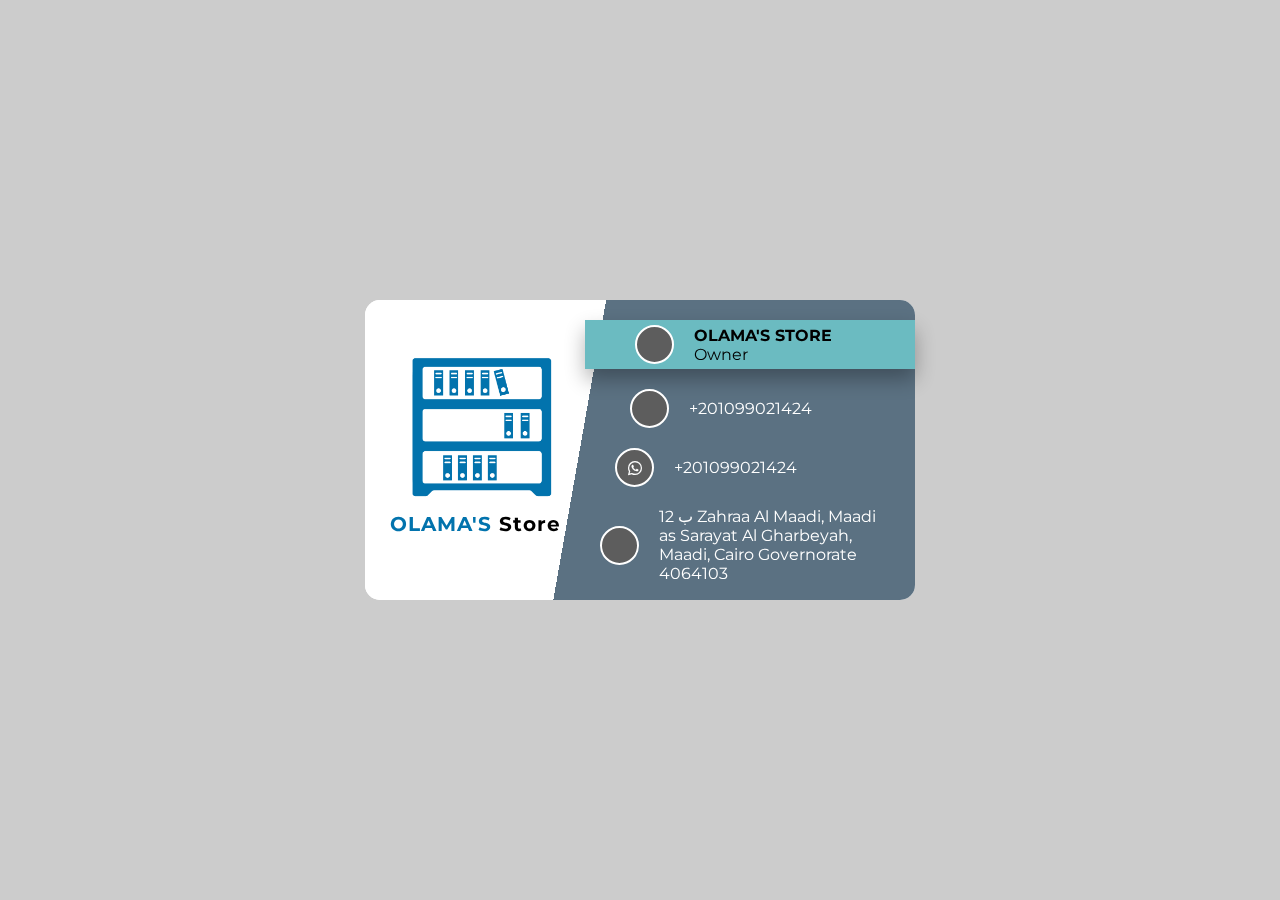
==== card/index.html @ b7f67e9d "card is added" ====
<!DOCTYPE html>
<html lang="en">
  <head>
    <meta charset="UTF-8" />
    <meta name="viewport" content="width=device-width, initial-scale=1.0" />
    <meta http-equiv="X-UA-Compatible" content="ie=edge" />
    <link
      href="https://fonts.googleapis.com/css?family=Montserrat"
      rel="stylesheet"
    />
    <meta name="description" content="Gifts and more..."><meta property="og:description" content="Gifts and more...">
    <meta property='og:title' content="Olama's Store">
    <meta property='og:locale' content='ar_EG'>
    <meta property='og:image' content="http://olamastore.rf.gd/images/bcard.png">
    <meta name="twitter:image" content="http://olamastore.rf.gd/images/bcard.png">

    <!-- #44e4f2 -->
    <!-- #0273ad -->
    <link rel="stylesheet" href="fontawesome5.css"/> 
    <link rel="stylesheet" href="https://use.fontawesome.com/releases/v5.8.1/css/all.css" integrity="sha384-50oBUHEmvpQ+1lW4y57PTFmhCaXp0ML5d60M1M7uH2+nqUivzIebhndOJK28anvf" crossorigin="anonymous"/>
    <link rel="stylesheet" href="style.css" />
    <title>Business Card</title>
  </head>
  <body>
   <div class="card-wrapper">
    <div class="card">
        <div class="card-front">
            <div class="left">
                <img src="images/logo.png"/>
                <h4><span>Olama's</span> Store</h4>
            </div>
            <div class="right">
                <div class="person right-content">
                    <i class="fa fa-user-tie"></i>
                    <div class="text-person">
                    <h4>Olama's Store</h4>
                    <p>Owner</p>
                    </div>
                </div>
                
                <!-- . -->
                <div class="phone right-content">
                   <i class="fa fa-phone"></i>
                    <div>
                   <a href="tel:+201099021424">+201099021424</a>
                    </div>
                </div>
                <div class="email right-content">
                   <i class="fab fa-whatsapp"></i>
                    <div>
                   <!-- <a href="https://wa.me/+201099021424">+201099021424</a> -->
                   <a href="https://api.whatsapp.com/send/?phone=00201099021424">+201099021424</a>
                    </div>
                   </div>
                   <div class="address right-content">
                   <i class="fa fa-map-marker-alt"></i>
                    <div class="text-address">
                   <a href="https://maps.app.goo.gl/jPz268JTsLR7fCy89">12 ب Zahraa Al Maadi, Maadi as Sarayat Al Gharbeyah, Maadi, Cairo Governorate 4064103</a>
                    </div>
               </div>
               <!-- <button class="card-btn"><i class="fa fa-exchange-alt"></i></button> -->
   </div>
   </div>
   
    <div class="card-back" >
        <img src="images/logoback.png" />
    </div>
    
   </div>
   </div>
  </body>
</html>


<!-- Works with line 37 in CSS without needing of the card button in card -->

<script>
// Select the card wrapper element
let cardWrapper = document.querySelector(".card-wrapper");

// Add a click event listener to the card wrapper element
cardWrapper.addEventListener("click", function() {
  // Toggle the card-rotate class on the card wrapper element
  cardWrapper.classList.toggle("card-rotate");
});
</script>
---- card/fontawesome5.css ----
/*
@import url('https://fonts.googleapis.com/css2?family=Poppins:wght@200;300;400;500;600;700&display=swap');
*{
  margin: 0;
  padding: 0;
  /*box-sizing: border-box;*
  font-family: 'Poppins', sans-serif;
}*/

@font-face {
  font-family: "Poppins";
  src: url("./webfonts/Poppins.woff2") format("woff2");
  font-style: normal;
  font-weight: 400;
  font-display: swap;
  unicode-range: U+0-FF, U+131, U+152-153, U+2BB-2BC, U+2C6, U+2DA, U+2DC, U+2000-206F, U+2074, U+20AC, U+2122, U+2191, U+2193, U+2212, U+2215, U+FEFF, U+FFFD;
}

@font-face {
 font-family:"unicons-line";
 src: url("./webfonts/unicons.woff2") format("woff2");
 font-weight:400;
 font-style:normal;
  unicode-range:U+E968-E9A4
}

@font-face {
  font-family: "Font Awesome 5 Brands";
  src:url("./webfonts/fa-brands-400.woff2") format("woff2");
  font-style: normal;
  font-weight: 400;
  font-display: block;
}

[class^=uil-]:before,
[class*=" uil-"]:before {
 font-family:unicons-line;
 font-style:normal;
 font-weight:400;
 speak:none;
 display:inline-block;
 text-decoration:inherit;
 font-variant:normal;
 text-transform:none;
 line-height:1;
 -webkit-font-smoothing:antialiased;
 -moz-osx-font-smoothing:grayscale;
}

.fab,
.fad,
.fal,
.far,
.fas {
 -moz-osx-font-smoothing:grayscale;
 -webkit-font-smoothing:antialiased;
 display:inline-block;
 font-style:normal;
 font-variant:normal;
 text-rendering:auto;
 line-height:1
}



body{
  /* background: #f2f3fb; */
  background: #7ab6b6; /*#7d2ae8*/
}
::selection{
  color: #fff;
  background:  #7ab6b6; /*#7d2ae8*/
}
.view-modal, .popup{
  position: absolute;
  left: 50%;
}
button{
  outline: none;
  cursor: pointer;
  font-weight: 500;
  border-radius: 4px;
  border: 2px solid transparent;
  transition: background 0.1s linear, border-color 0.1s linear, color 0.1s linear;
}
.view-modal{
  bottom: 5%;
  color:  #7ab6b6; /*#7d2ae8*/
  font-size: 18px;
  padding: 10px 25px;
  background: #ffffffd9; /*#fff*/
  transform: translate(-50%, -50%);
}

.view-modal:hover{
	background:#fff;
}

.popup{
  background: #ffffffdd;
  padding: 25px;
  border-radius: 15px;
  top: -150%;
  max-width: 380px;
  /*width: 100%;*/
  opacity: 0;
  pointer-events: none;
  box-shadow: 0px 10px 15px rgba(0,0,0,0.1);
  transform: translate(-50%, -50%) scale(1.2);
  transition: top 0s 0.2s ease-in-out,
              opacity 0.2s 0s ease-in-out,
              transform 0.2s 0s ease-in-out;
}
.popup.show{
  top: 50%;
  opacity: 1;
  pointer-events: auto;
  transform:translate(-50%, -50%) scale(1);
  transition: top 0s 0s ease-in-out,
              opacity 0.2s 0s ease-in-out,
              transform 0.2s 0s ease-in-out;

}
.popup :is(header, .icons, .field){
  display: flex;
  align-items: center;
  justify-content: space-between;
}
.popup header{
  padding-bottom: 15px;
  border-bottom: 1px solid #ebedf9;
}
header span{
  font-size: 21px;
  font-weight: 600;
  font-family: arial;
}
header .close, .icons a{
  display: flex;
  align-items: center;
  border-radius: 50%;
  justify-content: center;
  transition: all 0.3s ease-in-out;
}
header .close{
  color: #878787;
  font-size: 17px;
  background: #f2f3fb8f;/*#f2f3fb*/
  height: 33px;
  width: 33px;
  cursor: pointer;
}
header .close:hover{
  background: #ebedf9;
}
.popup .content{
  margin: 20px 0;
}
.popup .icons{
  margin: 15px 0 20px 0;
}
.content p{
  font-size: 16px;
}

.content .icons a{
  height: 50px;
  width: 50px;
  font-size: 20px;
  text-decoration: none;
  border: 1px solid transparent;
}
.icons a i{
  transition: transform 0.3s ease-in-out;
}
.icons a:nth-child(1){
  color: #1877F2;
  border-color: #b7d4fb;
}
.icons a:nth-child(1):hover{
  background: #1877F2;
}
.icons a:nth-child(2){
  color: #46C1F6;
  border-color: #b6e7fc;
}
.icons a:nth-child(2):hover{
  background: #46C1F6;
}
.icons a:nth-child(3){
  color: #e1306c;
  border-color: #f5bccf;
}
.icons a:nth-child(3):hover{
  background: #e1306c;
}
.icons a:nth-child(4){
  color: #25D366;
  border-color: #bef4d2;
}
.icons a:nth-child(4):hover{
  background: #25D366;
}
.icons a:nth-child(5){
  color: #0088cc;
  border-color: #b3e6ff;
}
.icons a:nth-child(5):hover{
  background: #0088cc;
}
.icons a:hover{
  color: #fff;
  border-color: transparent;
}
.icons a:hover i{
  transform: scale(1.2);
}
.content .field{
  margin: 12px 0 -5px 0;
  height: 45px;
  border-radius: 4px;
  padding: 0 5px;
  border: 1px solid #e1e1e1;
}
.field.active{
  border-color:  #7ab6b6; /*#7d2ae8*/
}
.field i{
  width: 50px;
  font-size: 18px;
  text-align: center;
}
.field.active i{
  color:  #7ab6b6; /*#7d2ae8*/
}
.field input{
  width: 100%;
  height: 100%;
  border: none;
  outline: none;
  font-size: 15px;
}
.field button{
  color: #0d2337;
  padding: 5px 18px;
  background:  #7ab6b682; /*#7d2ae8*/
  
}
.field button:hover{
  background: #7ab6b6; /*#7edcdc*/
}

.popup:hover , .popup div:hover, .popup header:hover{
	background:#fff;
}

.icons{
	display: flex;
	justify-content: space-around;
	width: 100%;
	height: 100%;
	padding: 7px 0px 0px 0px;
}

.field{
display: flex;
/*display: grid;
height: auto;*/
}

/*social media icons:*/
.fa-facebook-f:before {
 content:"\f39e";
}
.fa-twitter:before {
 content:"\f099";
}
.fa-instagram:before {
 content:"\f16d";
}
.fa-whatsapp:before {
 content:"\f232";
}
.fa-telegram-plane:before {
 content:"\f3fe";
}

.uil-link{
	display: flex;
	justify-content: center;
}
.uil-link::before{
	border: 5px #7b7b7b solid;
	background:#7b7b7b;
	color:aqua;
	border-radius: 9px;
}
.uil-share-alt:before {
 content:'\e97d';
 transform: scale(-1, 1);
}
.uil-link:before {
 content:'\e9a2'
}

.fab {
 font-family:"Font Awesome 5 Brands"
}
---- card/style.css ----
*{
    margin:0;
    padding:0;
}
body {
    font-family: "Montserrat", sans-serif;
    background-color: #ccc;
}

.card-wrapper {
    position:absolute;
    top:50%;
    left:50%;
    transform:translate(-50%,-50%);
    perspective:1000px;/*3d making*/
    
}

.card{
    width:550px;
    height:300px;
    background-color: #fff;
    transform-style: preserve-3d;/*3d making*/
    position:relative;
    box-shadow: 0 15px 60px rgba (0,0,0,0.3);
    border-radius:15px;
    transition:transform 1.7s;
    
}

/*old method for hover*/
/*.card-wrapper:hover .card{
    transform:rotateY(180deg);
}*/

/* new on click using JS script check the index.html*/
.card-rotate .card{
  transform: rotateY(180deg);
}


/* Start edits */ 
/* new added button in side the card */
/* TO BE Removed
.card-btn {
    position:fixed;
    right:30px;
    bottom:10px;
    padding: 10px;
    border: none;
    border-radius: 10px;
    background-color: #03dac6;
    color: #fff;
    font-size: 20px;
    cursor: pointer;
    transition: 0.3s;
    
}
.card-btn button:hover {
    color:  #03dac6; 
    background-color: #000; 
}
/* end edits */


.card-front ,
.card-back{
    width:100%;
    height:100%;
    backface-visibility: hidden ;    
    border-radius:inherit;    
}
.card-front{
    display:flex;
    background: linear-gradient(100deg,rgb(255,255,255) 40%,
                                #5b7182 0);
                                /* rgb(130, 113, 86) 0); */
                                /*rgb(38,38,38) 0);*/
}

.left {
    width:40%;
    display:flex;
    flex-direction:column;
    justify-content:center;
    align-items:center;
}

.left img{
    width:80%;
}

.left h4{
    margin:10px;
    font-size:20px;
    /* font-size:14px; */
    letter-spacing:1px;
    font-weight: bold;
}

.left span{
    text-transform:uppercase;
    color : #0273ad;
}

.right {
    width:60%;
    color:#fff;
}

.right-content {
    display:flex;
    align-items:center;
    margin:20px 0;
}
.right a{
text-decoration: none;
color:#fff;
}
.person{
    background-color:#6bbbc1;
    /* background-color:#117a83; */
    padding:5px 0px 5px 50px;
    margin: 20px 0px;
    box-shadow:0px 10px 20px rgba(0,0,0,0.3);
}

.text-person{
    color:#000;
}

.right-content i{
    width:35px;
    height:35px;
    border:2px solid #fff;
    border-radius:50%;
    display:flex;
    justify-content: center;
    align-items:center;
    background-color:#5d5d5d;
    /* background-color:#0273ad; */
    margin-right:20px;
}


.person h4{
    text-transform:uppercase;
}

.phone {
   padding-left:45px;
}

.email {
   padding-left:30px;
}

.address {
   padding-left:15px;
}

.text-address{
    word-wrap: break-word;
    padding: 0px 10px 0px 0px;
    height: auto;
    width: 73%;
}

.card-back{
    background-color:#5b7182;
    /* background-color:#e7f3fc; */
    position:absolute;
    top:0;
    left:0;
    display:flex;
    justify-content:center;
    align-items:center;
    transform:rotateY(180deg);
    
}

.card-back img{
    width:60%;
    /* width:40%; */
}

@media(max-width:767px){
    .card{
    width:350px;
    height:200px;

    min-width: 350px;
    max-width: 650px;
    }
    .right-content{
        font-size: 12px;
        margin:7px 0;
    }
    .person {
        border-radius: 0px 5px 0px 0px;
        padding:5px 0px 5px 10px;
    }
    .right a{
        font-size: 12px;
    }
    
    .phone {
        padding-left:8px;
    }

    .email {
        padding-left:6px;
    }

    .address {
        padding-left:3px;
        margin:0;
    }
.address a{
    font-size:7.5px;
}

}
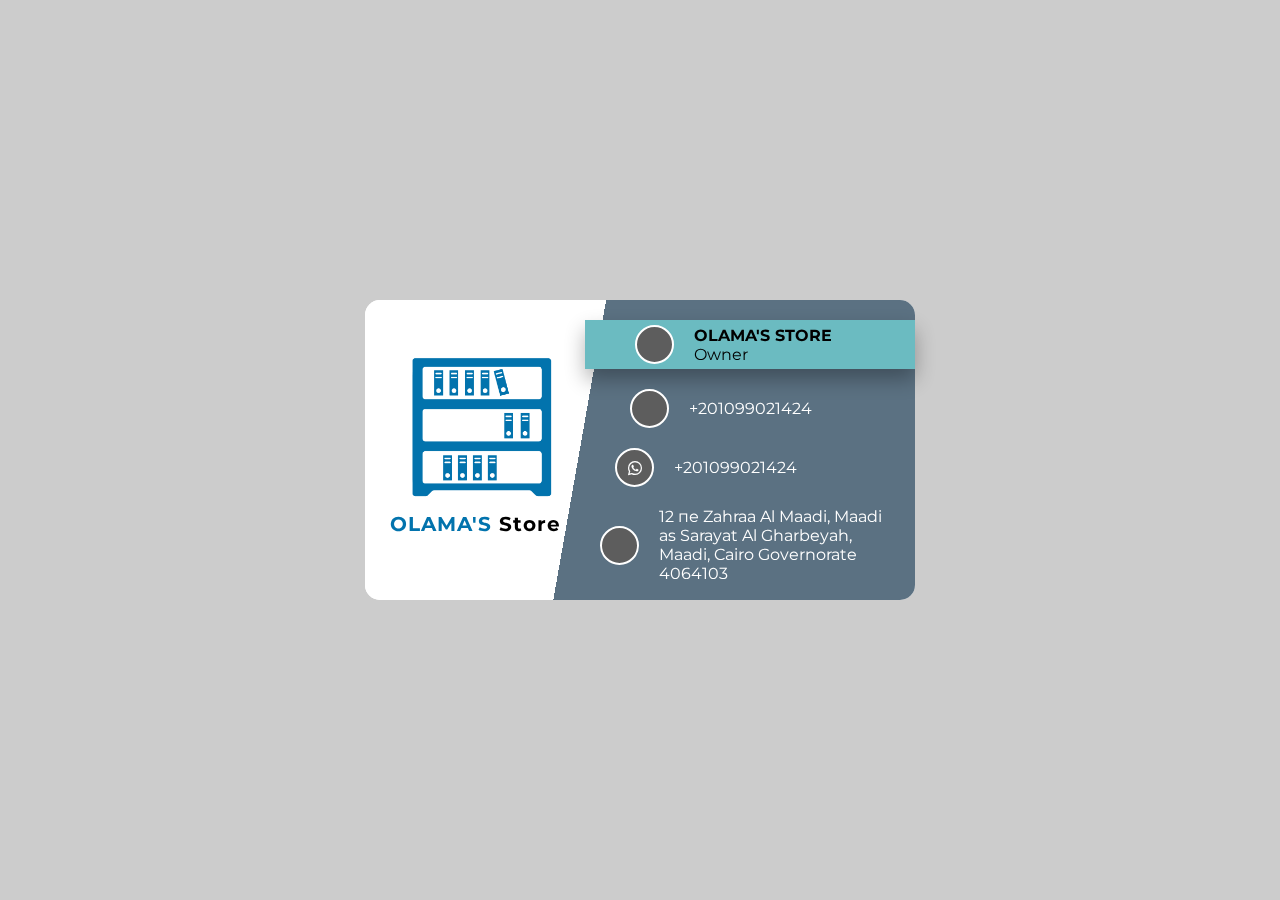
==== commit 65c94592: "Fixed meta tag image" ====
--- a/card/index.html
+++ b/card/index.html
@@ -11,8 +11,10 @@
     <meta name="description" content="Gifts and more..."><meta property="og:description" content="Gifts and more...">
     <meta property='og:title' content="Olama's Store">
     <meta property='og:locale' content='ar_EG'>
-    <meta property='og:image' content="http://olamastore.rf.gd/images/bcard.png">
-    <meta name="twitter:image" content="http://olamastore.rf.gd/images/bcard.png">
+        <meta property='og:image' content="http://olamastore.github.io/images/bcard.png">
+    <meta name="twitter:image" content="http://olamastore.github.io/images/bcard.png">
+    <!-- <meta property='og:image' content="http://olamastore.rf.gd/images/bcard.png"> -->
+    <!-- <meta name="twitter:image" content="http://olamastore.rf.gd/images/bcard.png"> -->
 
     <!-- #44e4f2 -->
     <!-- #0273ad -->
@@ -55,7 +57,7 @@
                    <div class="address right-content">
                    <i class="fa fa-map-marker-alt"></i>
                     <div class="text-address">
-                   <a href="https://maps.app.goo.gl/jPz268JTsLR7fCy89">12 ب Zahraa Al Maadi, Maadi as Sarayat Al Gharbeyah, Maadi, Cairo Governorate 4064103</a>
+                   <a href="https://maps.app.goo.gl/jPz268JTsLR7fCy89">12 пе Zahraa Al Maadi, Maadi as Sarayat Al Gharbeyah, Maadi, Cairo Governorate 4064103</a>
                     </div>
                </div>
                <!-- <button class="card-btn"><i class="fa fa-exchange-alt"></i></button> -->
@@ -83,4 +85,4 @@
   // Toggle the card-rotate class on the card wrapper element
   cardWrapper.classList.toggle("card-rotate");
 });
-</script>+</script>
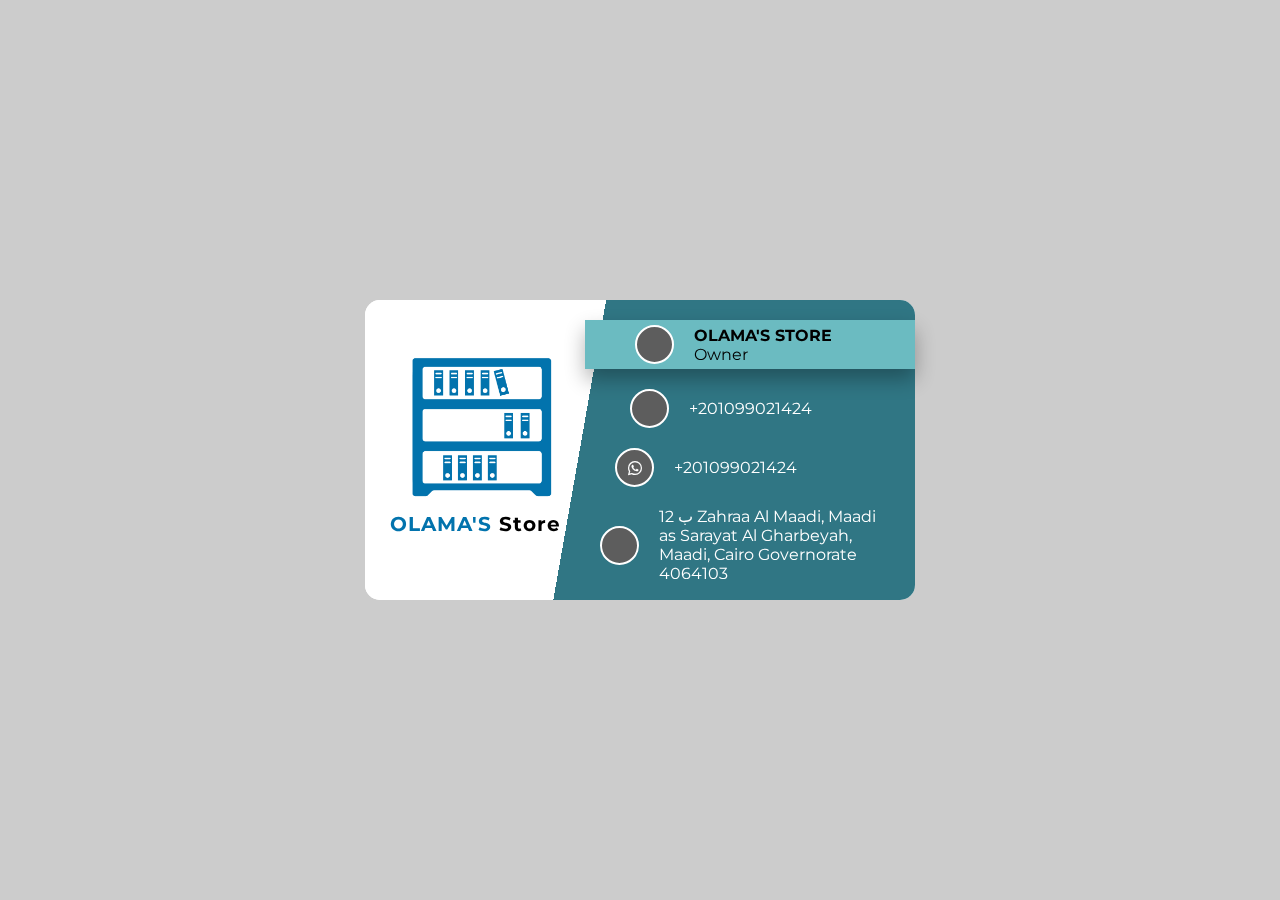
==== commit 8613d2d5: "updating colors" ====
--- a/card/index.html
+++ b/card/index.html
@@ -11,8 +11,8 @@
     <meta name="description" content="Gifts and more..."><meta property="og:description" content="Gifts and more...">
     <meta property='og:title' content="Olama's Store">
     <meta property='og:locale' content='ar_EG'>
-        <meta property='og:image' content="http://olamastore.github.io/images/bcard.png">
-    <meta name="twitter:image" content="http://olamastore.github.io/images/bcard.png">
+        <meta property='og:image' content="http://olamastore.github.io/card/images/bcard.png">
+    <meta name="twitter:image" content="http://olamastore.github.io/card/images/bcard.png">
     <!-- <meta property='og:image' content="http://olamastore.rf.gd/images/bcard.png"> -->
     <!-- <meta name="twitter:image" content="http://olamastore.rf.gd/images/bcard.png"> -->
 
@@ -51,13 +51,14 @@
                    <i class="fab fa-whatsapp"></i>
                     <div>
                    <!-- <a href="https://wa.me/+201099021424">+201099021424</a> -->
-                   <a href="https://api.whatsapp.com/send/?phone=00201099021424">+201099021424</a>
+                   <a href="https://api.whatsapp.com/send/?phone=201099021424">+201099021424</a>
+                   <!-- Selected color: #307684 -->
                     </div>
                    </div>
                    <div class="address right-content">
                    <i class="fa fa-map-marker-alt"></i>
                     <div class="text-address">
-                   <a href="https://maps.app.goo.gl/jPz268JTsLR7fCy89">12 пе Zahraa Al Maadi, Maadi as Sarayat Al Gharbeyah, Maadi, Cairo Governorate 4064103</a>
+                   <a href="https://maps.app.goo.gl/jPz268JTsLR7fCy89">12 ب Zahraa Al Maadi, Maadi as Sarayat Al Gharbeyah, Maadi, Cairo Governorate 4064103</a>
                     </div>
                </div>
                <!-- <button class="card-btn"><i class="fa fa-exchange-alt"></i></button> -->
@@ -85,4 +86,4 @@
   // Toggle the card-rotate class on the card wrapper element
   cardWrapper.classList.toggle("card-rotate");
 });
-</script>
+</script>--- a/card/style.css
+++ b/card/style.css
@@ -72,8 +72,8 @@
 }
 .card-front{
     display:flex;
-    background: linear-gradient(100deg,rgb(255,255,255) 40%,
-                                #5b7182 0);
+    background: linear-gradient(100deg,rgb(255,255,255) 40%,#307684 0);
+                                /* #5b7182 0); */
                                 /* rgb(130, 113, 86) 0); */
                                 /*rgb(38,38,38) 0);*/
 }
@@ -167,7 +167,8 @@
 }
 
 .card-back{
-    background-color:#5b7182;
+    background-color:#307684;
+    /* background-color:#5b7182; Grey Selected*/
     /* background-color:#e7f3fc; */
     position:absolute;
     top:0;
@@ -196,6 +197,10 @@
         font-size: 12px;
         margin:7px 0;
     }
+    .right-content i{
+        width: 28px;
+        height: 28px;
+    }
     .person {
         border-radius: 0px 5px 0px 0px;
         padding:5px 0px 5px 10px;
